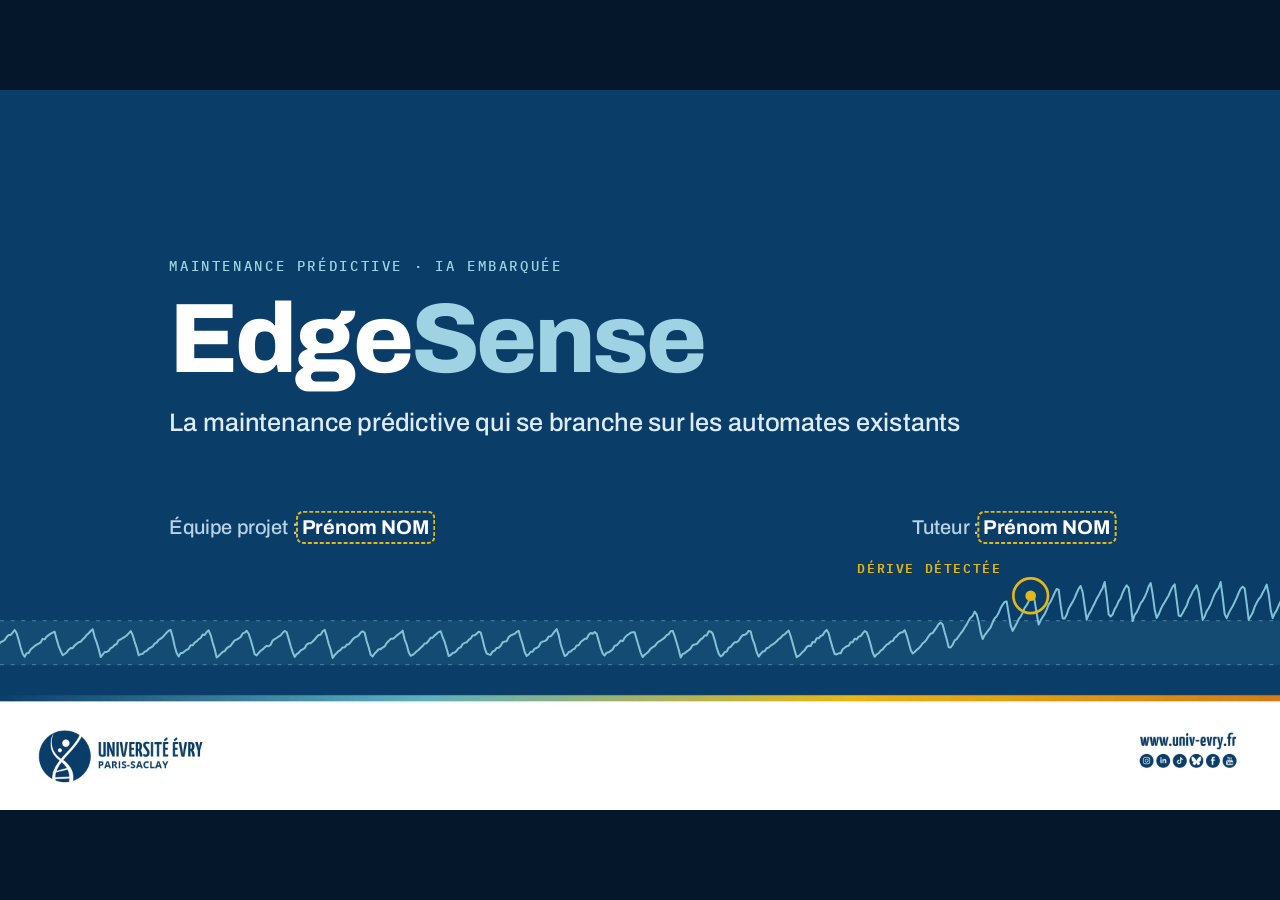
==== pitch/web/index.html @ 7dd50420 "feat(pitch): web slide deck on the JITT template (FR, 3 min) Self-contained HTML/CSS/JS deck in pitc" ====
<!doctype html>
<html lang="fr">
<head>
<meta charset="utf-8">
<meta name="viewport" content="width=device-width, initial-scale=1">
<title>EdgeSense · Pitch JITT</title>
<meta name="description" content="EdgeSense : la maintenance prédictive qui se branche sur les automates existants. Pitch de 3 minutes, programme Think It &amp; Do It.">
<link rel="stylesheet" href="deck.css">
</head>
<body>

<!-- Icons: Lucide v0.460.0 (ISC License, fonts/LICENSE-Lucide.txt) -->
<svg width="0" height="0" style="position:absolute" aria-hidden="true">
  <defs>
    <symbol id="i-activity" viewBox="0 0 24 24"><path d="M22 12h-2.48a2 2 0 0 0-1.93 1.46l-2.35 8.36a.25.25 0 0 1-.48 0L9.24 2.18a.25.25 0 0 0-.48 0l-2.35 8.36A2 2 0 0 1 4.49 12H2"/></symbol>
    <symbol id="i-bell-off" viewBox="0 0 24 24"><path d="M8.7 3A6 6 0 0 1 18 8a21.3 21.3 0 0 0 .6 5"/> <path d="M17 17H3s3-2 3-9a4.67 4.67 0 0 1 .3-1.7"/> <path d="M10.3 21a1.94 1.94 0 0 0 3.4 0"/> <path d="m2 2 20 20"/></symbol>
    <symbol id="i-clipboard-list" viewBox="0 0 24 24"><rect width="8" height="4" x="8" y="2" rx="1" ry="1"/> <path d="M16 4h2a2 2 0 0 1 2 2v14a2 2 0 0 1-2 2H6a2 2 0 0 1-2-2V6a2 2 0 0 1 2-2h2"/> <path d="M12 11h4"/> <path d="M12 16h4"/> <path d="M8 11h.01"/> <path d="M8 16h.01"/></symbol>
    <symbol id="i-coins" viewBox="0 0 24 24"><circle cx="8" cy="8" r="6"/> <path d="M18.09 10.37A6 6 0 1 1 10.34 18"/> <path d="M7 6h1v4"/> <path d="m16.71 13.88.7.71-2.82 2.82"/></symbol>
    <symbol id="i-cpu" viewBox="0 0 24 24"><rect width="16" height="16" x="4" y="4" rx="2"/> <rect width="6" height="6" x="9" y="9" rx="1"/> <path d="M15 2v2"/> <path d="M15 20v2"/> <path d="M2 15h2"/> <path d="M2 9h2"/> <path d="M20 15h2"/> <path d="M20 9h2"/> <path d="M9 2v2"/> <path d="M9 20v2"/></symbol>
    <symbol id="i-factory" viewBox="0 0 24 24"><path d="M2 20a2 2 0 0 0 2 2h16a2 2 0 0 0 2-2V8l-7 5V8l-7 5V4a2 2 0 0 0-2-2H4a2 2 0 0 0-2 2Z"/> <path d="M17 18h1"/> <path d="M12 18h1"/> <path d="M7 18h1"/></symbol>
    <symbol id="i-graduation-cap" viewBox="0 0 24 24"><path d="M21.42 10.922a1 1 0 0 0-.019-1.838L12.83 5.18a2 2 0 0 0-1.66 0L2.6 9.08a1 1 0 0 0 0 1.832l8.57 3.908a2 2 0 0 0 1.66 0z"/> <path d="M22 10v6"/> <path d="M6 12.5V16a6 3 0 0 0 12 0v-3.5"/></symbol>
    <symbol id="i-hard-hat" viewBox="0 0 24 24"><path d="M10 10V5a1 1 0 0 1 1-1h2a1 1 0 0 1 1 1v5"/> <path d="M14 6a6 6 0 0 1 6 6v3"/> <path d="M4 15v-3a6 6 0 0 1 6-6"/> <rect x="2" y="15" width="20" height="4" rx="1"/></symbol>
    <symbol id="i-history" viewBox="0 0 24 24"><path d="M3 12a9 9 0 1 0 9-9 9.75 9.75 0 0 0-6.74 2.74L3 8"/> <path d="M3 3v5h5"/> <path d="M12 7v5l4 2"/></symbol>
    <symbol id="i-leaf" viewBox="0 0 24 24"><path d="M11 20A7 7 0 0 1 9.8 6.1C15.5 5 17 4.48 19 2c1 2 2 4.18 2 8 0 5.5-4.78 10-10 10Z"/> <path d="M2 21c0-3 1.85-5.36 5.08-6C9.5 14.52 12 13 13 12"/></symbol>
    <symbol id="i-monitor" viewBox="0 0 24 24"><rect width="20" height="14" x="2" y="3" rx="2"/> <line x1="8" x2="16" y1="21" y2="21"/> <line x1="12" x2="12" y1="17" y2="21"/></symbol>
    <symbol id="i-server" viewBox="0 0 24 24"><rect width="20" height="8" x="2" y="2" rx="2" ry="2"/> <rect width="20" height="8" x="2" y="14" rx="2" ry="2"/> <line x1="6" x2="6.01" y1="6" y2="6"/> <line x1="6" x2="6.01" y1="18" y2="18"/></symbol>
    <symbol id="i-shield-check" viewBox="0 0 24 24"><path d="M20 13c0 5-3.5 7.5-7.66 8.95a1 1 0 0 1-.67-.01C7.5 20.5 4 18 4 13V6a1 1 0 0 1 1-1c2 0 4.5-1.2 6.24-2.72a1.17 1.17 0 0 1 1.52 0C14.51 3.81 17 5 19 5a1 1 0 0 1 1 1z"/> <path d="m9 12 2 2 4-4"/></symbol>
    <symbol id="i-user-check" viewBox="0 0 24 24"><path d="M16 21v-2a4 4 0 0 0-4-4H6a4 4 0 0 0-4 4v2"/> <circle cx="9" cy="7" r="4"/> <polyline points="16 11 18 13 22 9"/></symbol>
    <symbol id="i-wrench" viewBox="0 0 24 24"><path d="M14.7 6.3a1 1 0 0 0 0 1.4l1.6 1.6a1 1 0 0 0 1.4 0l3.77-3.77a6 6 0 0 1-7.94 7.94l-6.91 6.91a2.12 2.12 0 0 1-3-3l6.91-6.91a6 6 0 0 1 7.94-7.94l-3.76 3.76z"/></symbol>
    <symbol id="i-arrow" viewBox="0 0 24 24"><path d="M5 12h14"/><path d="m13 6 6 6-6 6"/></symbol>
  </defs>
</svg>

<main class="deck" id="deck">

  <!-- 1 · TITRE ============================================================ -->
  <section class="slide slide--cover" data-label="Titre" data-duration="10">
    <svg class="cover-trace" viewBox="0 0 1920 906" aria-hidden="true">
      <path class="envelope" d=""/>
      <path class="envelope-edge" d=""/>
      <path class="trace" d=""/>
      <g class="flag-g">
        <circle class="flag" r="26"/>
        <circle class="flag-dot" r="8"/>
        <text class="flag-label">DÉRIVE DÉTECTÉE</text>
      </g>
    </svg>
    <div class="cover">
      <p class="eyebrow" data-reveal style="--d:0">Maintenance prédictive · IA embarquée</p>
      <h1 class="cover-title" data-reveal style="--d:1">Edge<span>Sense</span></h1>
      <p class="cover-sub" data-reveal style="--d:2">La maintenance prédictive qui se branche sur les automates existants</p>
    </div>
    <div class="cover-meta" data-reveal style="--d:3">
      <p><span class="k">Équipe projet&nbsp;: </span><span class="fill-me">Prénom NOM</span></p>
      <p><span class="k">Tuteur&nbsp;: </span><span class="fill-me">Prénom NOM</span></p>
    </div>
    <aside class="notes" data-time="0:00 → 0:10">
      <p>Bonjour. Je m’appelle [Prénom], et je vous présente EdgeSense&nbsp;: la maintenance prédictive qui se branche directement sur les automates d’une usine.</p>
    </aside>
  </section>

  <!-- 2 · ACCROCHE ========================================================= -->
  <section class="slide" data-label="Accroche" data-duration="25">
    <header class="slide-head">
      <p class="eyebrow" data-reveal style="--d:0">Point de départ · stage chez Groupe Bel, Maroc</p>
      <h2 data-reveal style="--d:1">Les données étaient là. Personne ne s’en servait pour anticiper les pannes.</h2>
    </header>
    <div class="flow">
      <div class="flow-step" data-reveal style="--d:2">
        <svg class="ico"><use href="#i-cpu"/></svg>
        <h3>Machines &amp; automates</h3>
        <p>chaque ligne remonte ses mesures</p>
      </div>
      <div class="flow-arrow" data-reveal style="--d:2.5"><svg class="ico"><use href="#i-arrow"/></svg></div>
      <div class="flow-step" data-reveal style="--d:3">
        <svg class="ico"><use href="#i-server"/></svg>
        <h3>Serveur central</h3>
        <p>outils Siemens, tout est stocké</p>
      </div>
      <div class="flow-arrow" data-reveal style="--d:3.5"><svg class="ico"><use href="#i-arrow"/></svg></div>
      <div class="flow-step" data-reveal style="--d:4">
        <svg class="ico"><use href="#i-monitor"/></svg>
        <h3>Écrans de supervision</h3>
        <p>tout est visualisé</p>
      </div>
      <div class="flow-arrow" data-reveal style="--d:4.5"><svg class="ico"><use href="#i-arrow"/></svg></div>
      <div class="flow-step flow-step--gap" data-reveal style="--d:5.5">
        <svg class="ico"><use href="#i-bell-off"/></svg>
        <h3>Et ensuite&nbsp;?</h3>
        <p>aucune détection, aucune alerte, aucune intervention anticipée</p>
      </div>
    </div>
    <p class="story-foot" data-reveal style="--d:6.5">Des tableaux de bord, mais <b>la maintenance restait réactive</b>&nbsp;: rien ne transformait ces données en action pour le technicien.</p>
    <aside class="notes" data-time="0:10 → 0:35">
      <p>Tout part de mon stage chez Groupe Bel, au Maroc. L’usine avait centralisé les données de ses machines et de ses automates sur un serveur, avec les outils Siemens.</p>
      <p>Mais ces données servaient seulement à afficher des courbes. Aucune alerte, aucune intervention anticipée. Les données étaient là&nbsp;; personne ne pouvait s’en servir pour prévenir les pannes.</p>
    </aside>
  </section>

  <!-- 3 · CONTEXTE & PROBLÉMATIQUE ======================================== -->
  <section class="slide" data-label="Contexte &amp; Problématique" data-duration="30">
    <h2 class="slide-title" data-reveal style="--d:0">Contexte &amp; Problématique</h2>
    <div class="col-left">
      <ul class="bullets">
        <li data-reveal style="--d:1"><b>Le problème&nbsp;:</b> la maintenance prédictive existe, mais elle est pensée pour les grands groupes&nbsp;: capteurs dédiés, serveurs, cloud, équipe data.</li>
        <li data-reveal style="--d:2"><b>Public cible&nbsp;:</b> les usines de taille moyenne (PME, ETI, agroalimentaire…) où la maintenance repose sur des techniciens et des automaticiens.</li>
        <li data-reveal style="--d:3"><b>L’enjeu&nbsp;:</b> une panne imprévue arrête la ligne, alors que les signaux pour l’anticiper sont déjà dans les automates.</li>
      </ul>
    </div>
    <figure class="map-card" data-reveal style="--d:2">
      <figcaption class="eyebrow">Qui peut s’offrir la maintenance prédictive&nbsp;?</figcaption>
      <svg viewBox="0 0 684 610" role="img" aria-label="Carte de positionnement : Augury et Amiral Technologies demandent budget et compétences data ; EdgeSense vise les usines sans équipe data.">
        <defs>
          <marker id="ax-head" viewBox="0 0 10 10" refX="8" refY="5" markerWidth="7" markerHeight="7" orient="auto-start-reverse">
            <path d="M0 0 L10 5 L0 10 z" fill="#3f5b78"/>
          </marker>
        </defs>
                <rect class="map-zone" x="70" y="372" width="336" height="168" rx="10"/>
        <text class="map-zone-label" x="88" y="400">USINES DE TAILLE MOYENNE</text>
        <path class="map-axis" d="M70 540 H662" marker-end="url(#ax-head)"/>
        <path class="map-axis" d="M70 540 V18" marker-end="url(#ax-head)"/>
        <text class="map-axis-label" x="70" y="578">Budget &amp; infrastructure à déployer</text>
        <text class="map-axis-label" x="662" y="604" text-anchor="end" style="text-transform:none">faible ─── élevé</text>
        <text class="map-axis-label" transform="translate(40 540) rotate(-90)" x="0" y="0">Compétences data nécessaires</text>

        <circle class="map-peer" cx="542" cy="98" r="15"/>
        <text class="map-name" x="518" y="92" text-anchor="end">Amiral Technologies</text>
        <text class="map-sub" x="518" y="120" text-anchor="end">serveurs + experts pour analyser</text>

        <circle class="map-peer" cx="601" cy="296" r="15"/>
        <text class="map-name" x="577" y="290" text-anchor="end">Augury</text>
        <text class="map-sub" x="577" y="318" text-anchor="end">capteurs dédiés,</text>
        <text class="map-sub" x="577" y="342" text-anchor="end">analyse chez le fournisseur</text>

        <circle class="map-me-ring" cx="146" cy="466" r="17"/>
        <circle class="map-me" cx="146" cy="466" r="17"/>
        <text class="map-name map-name--me" x="176" y="462">EdgeSense</text>
        <text class="map-sub" x="176" y="490">automates existants,</text>
        <text class="map-sub" x="176" y="514">sans équipe data</text>
      </svg>
      <p class="map-note">Positionnement indicatif</p>
    </figure>
    <aside class="notes" data-time="0:35 → 1:05">
      <p>Et ce n’est pas un cas isolé. Les solutions de maintenance prédictive existent, mais elles visent les grands groupes. Augury installe ses propres capteurs et analyse les données chez lui. Amiral Technologies, issue du CNRS, demande des serveurs et des experts pour exploiter les analyses.</p>
      <p>Les usines de taille moyenne ont des techniciens de maintenance et des automaticiens, mais ni équipe data ni ce budget. C’est ce marché que je vise.</p>
    </aside>
  </section>

  <!-- 4 · CONCEPT =========================================================== -->
  <section class="slide" data-label="Concept" data-duration="30">
    <h2 class="slide-title" data-reveal style="--d:0">Concept</h2>
    <p class="lead concept-lead" data-reveal style="--d:1">Un boîtier installé sur site, <strong>branché sur les automates existants</strong>, qui prévient le technicien <strong>avant</strong> la panne.</p>
    <div class="pipeline" data-reveal style="--d:2">
      <svg viewBox="0 0 1628 420" aria-hidden="true">
        <line class="pipe-line" x1="162.8" y1="179" x2="1465.2" y2="179"/>
        <path class="pipe-loop" d="M1465.2 116 C1465.2 22 488.4 22 488.4 86"/>
        <path class="pipe-loop-head" d="M476 84 L500.8 84 L488.4 102 Z"/>
        <g class="pulse">
          <circle r="9" fill="#4a95ac">
            <animateMotion dur="4.8s" repeatCount="indefinite" path="M162.8 179 H1465.2"/>
            <animate attributeName="fill" dur="4.8s" repeatCount="indefinite" calcMode="discrete" keyTimes="0;0.25" values="#4a95ac;#d47d16"/>
          </circle>
          <circle r="9" fill="#4a95ac">
            <animateMotion dur="4.8s" begin="2.4s" repeatCount="indefinite" path="M162.8 179 H1465.2"/>
            <animate attributeName="fill" dur="4.8s" begin="2.4s" repeatCount="indefinite" calcMode="discrete" keyTimes="0;0.25" values="#4a95ac;#d47d16"/>
          </circle>
        </g>
      </svg>
      <p class="loop-label">le technicien confirme ou rejette&nbsp;: EdgeSense apprend</p>
      <div class="stations">
        <div class="station">
          <div class="badge"><svg class="ico"><use href="#i-cpu"/></svg></div>
          <h3>Automates &amp; SCADA</h3>
          <p>les données déjà présentes dans l’usine</p>
        </div>
        <div class="station">
          <div class="badge badge--core"><svg class="ico"><use href="#i-activity"/></svg><small>EDGESENSE</small></div>
          <h3>Boîtier sur site</h3>
          <p>apprend le fonctionnement normal, détecte les dérives</p>
        </div>
        <div class="station">
          <div class="badge"><svg class="ico"><use href="#i-monitor"/></svg></div>
          <h3>IHM de l’atelier</h3>
          <p>alerte + cause probable</p>
        </div>
        <div class="station">
          <div class="badge"><svg class="ico"><use href="#i-clipboard-list"/></svg></div>
          <h3>GMAO</h3>
          <p>ticket d’intervention pré-rempli</p>
        </div>
        <div class="station">
          <div class="badge"><svg class="ico"><use href="#i-hard-hat"/></svg></div>
          <h3>Technicien</h3>
          <p>intervient avant la panne</p>
        </div>
      </div>
    </div>
    <div class="assets">
      <div class="asset" data-reveal style="--d:4">
        <svg class="ico"><use href="#i-history"/></svg>
        <div><h3>Aucun historique de pannes</h3><p>apprentissage non supervisé sur les données saines</p></div>
      </div>
      <div class="asset" data-reveal style="--d:5">
        <svg class="ico"><use href="#i-shield-check"/></svg>
        <div><h3>100&nbsp;% sur site</h3><p>aucune donnée brute ne quitte l’usine</p></div>
      </div>
      <div class="asset" data-reveal style="--d:6">
        <svg class="ico"><use href="#i-user-check"/></svg>
        <div><h3>Pensé pour le technicien</h3><p>où regarder, quoi faire, et il garde la main</p></div>
      </div>
    </div>
    <aside class="notes" data-time="1:05 → 1:35">
      <p>EdgeSense, c’est un boîtier installé dans l’usine et branché sur les automates existants. Il apprend le fonctionnement normal de chaque machine, sans historique de pannes.</p>
      <p>Dès qu’une dérive apparaît, il affiche une alerte sur l’IHM que les opérateurs utilisent déjà, avec la cause probable, et crée le ticket dans la GMAO. Le technicien confirme ou rejette l’alerte, et le système apprend de ce retour.</p>
    </aside>
  </section>

  <!-- 5 · FAISABILITÉ ======================================================= -->
  <section class="slide" data-label="Faisabilité" data-duration="35">
    <h2 class="slide-title" data-reveal style="--d:0">Faisabilité&nbsp;: le prototype fonctionne</h2>
    <figure class="proof-shot" data-reveal style="--d:1">
      <figcaption class="eyebrow">Console opérateur EdgeSense · alerte sur une panne réelle (données rejouées)</figcaption>
      <div class="screen">
        <img src="assets/dashboard-alert-top.webp" width="3200" height="1780" alt="Console EdgeSense en alerte : écart localisé sur la pression de la vanne de régulation, action recommandée, bouton de création d'une demande d'intervention.">
        <span class="pin" style="left:37%;top:33%">1</span>
        <span class="pin" style="left:89.5%;top:29.7%">2</span>
        <span class="pin" style="left:65%;top:41.5%">3</span>
      </div>
      <div class="pins-legend">
        <span><i>1</i>cause probable localisée</span>
        <span><i>2</i>action recommandée</span>
        <span><i>3</i>ticket GMAO en un clic</span>
      </div>
    </figure>
    <div class="stats">
      <div class="stat" data-reveal style="--d:2">
        <div class="stat-num">4<small> / 4</small></div>
        <div class="stat-label">pannes documentées détectées</div>
        <div class="stat-ctx">compresseur du métro de Porto<br>139 jours de données réelles</div>
      </div>
      <div class="stat" data-reveal style="--d:3">
        <div class="stat-num">~10<small> jours</small></div>
        <div class="stat-label">entre deux fausses alertes</div>
        <div class="stat-ctx">en moyenne sur la même période<br>seuil calibré sur site</div>
      </div>
      <div class="stat" data-reveal style="--d:4">
        <div class="stat-num">&lt;&thinsp;1<small> ms</small></div>
        <div class="stat-label">par analyse, sur un seul cœur CPU</div>
        <div class="stat-ctx">modèle de 0,17&nbsp;Mo · 41&nbsp;500 paramètres</div>
      </div>
    </div>
    <div class="trl" data-reveal style="--d:5">
      <div class="trl-scale" aria-label="Niveau de maturité technologique 4 sur 9">
        <span class="on">1</span><span class="on">2</span><span class="on">3</span><span class="on">4</span><span class="next">5</span><span class="next">6</span><span>7</span><span>8</span><span>9</span>
      </div>
      <p class="trl-text"><b>TRL&nbsp;4</b>&nbsp;: prototype validé en laboratoire, sur données industrielles réelles</p>
    </div>
    <aside class="notes" data-time="1:35 → 2:10">
      <p>Ce n’est pas qu’une idée&nbsp;: le prototype fonctionne. Voici la console opérateur, en alerte sur une vraie panne du compresseur du métro de Porto. Elle localise la cause, propose l’action et crée le ticket en un clic.</p>
      <p>Sur 139 jours de données réelles, EdgeSense a signalé les 4 pannes documentées, avec en moyenne une fausse alerte tous les dix jours environ. Et une analyse prend moins d’une milliseconde sur un seul cœur de processeur&nbsp;: un petit boîtier suffit. Nous sommes au TRL 4.</p>
    </aside>
  </section>

  <!-- 6 · IMPACT ============================================================ -->
  <section class="slide" data-label="Impact" data-duration="25">
    <h2 class="slide-title" data-reveal style="--d:0">Impact</h2>
    <div class="impact">
      <article class="impact-card" data-reveal style="--d:1">
        <header><svg class="ico"><use href="#i-factory"/></svg><h3>Pour l’usine</h3></header>
        <ul>
          <li><b>Moins d’arrêts imprévus</b>&nbsp;: on intervient avant la panne, sur un créneau planifié.</li>
          <li><b>Aucune nouvelle infrastructure</b>&nbsp;: on valorise les données déjà collectées.</li>
        </ul>
      </article>
      <article class="impact-card" data-reveal style="--d:2">
        <header><svg class="ico"><use href="#i-wrench"/></svg><h3>Pour le technicien</h3></header>
        <ul>
          <li><b>Un assistant, pas une boîte noire</b>&nbsp;: il sait où regarder et quoi faire.</li>
          <li><b>Son expertise compte</b>&nbsp;: chaque retour terrain améliore le système.</li>
        </ul>
      </article>
      <article class="impact-card" data-reveal style="--d:3">
        <header><svg class="ico"><use href="#i-leaf"/></svg><h3>Pour la société</h3></header>
        <ul>
          <li><b>Moins de gaspillage</b>&nbsp;: matière perdue lors des arrêts, énergie perdue par les fuites d’air comprimé.</li>
          <li><b>Données souveraines</b>&nbsp;: tout reste dans l’usine.</li>
        </ul>
      </article>
    </div>
    <div class="biz" data-reveal style="--d:4">
      <div><span class="eyebrow">Qui paie&nbsp;?</span>Le responsable maintenance ou le directeur d’usine</div>
      <div><span class="eyebrow">Modèle envisagé</span>Un boîtier + un abonnement par machine surveillée</div>
    </div>
    <aside class="notes" data-time="2:10 → 2:35">
      <p>L’impact&nbsp;: pour l’usine, moins d’arrêts imprévus et des interventions planifiées, sans nouvelle infrastructure. Pour le technicien, un outil qui lui dit où regarder et quoi faire.</p>
      <p>Et plus largement, moins de pertes de matière et d’énergie, avec des données qui restent sur site. Le modèle envisagé&nbsp;: un boîtier et un abonnement par machine surveillée.</p>
    </aside>
  </section>

  <!-- 7 · CONCLUSION + BESOIN ============================================== -->
  <section class="slide" data-label="Conclusion + besoin" data-duration="20">
    <h2 class="slide-title" data-reveal style="--d:0">Prochaines étapes &amp; besoins</h2>
    <div class="steps">
      <span class="steps-now" data-reveal style="--d:1">Aujourd’hui · TRL 4</span>
      <ol>
        <li data-n="1" data-reveal style="--d:2"><h3>Connecter de vrais automates</h3><p>OPC UA, Siemens S7&nbsp;: lire en direct une ligne réelle</p></li>
        <li data-n="2" data-reveal style="--d:3"><h3>Pilote en usine</h3><p>une ligne de production, avec une usine partenaire</p></li>
        <li data-n="3" data-reveal style="--d:4"><h3>Boîtier embarqué</h3><p>portage sur matériel industriel basse consommation</p></li>
      </ol>
      <span class="steps-goal" data-reveal style="--d:5">Objectif · TRL 6, démonstration sur site</span>
    </div>
    <aside class="ask" data-reveal style="--d:3">
      <p class="eyebrow">Ce que je recherche</p>
      <h3>Pour passer au pilote</h3>
      <ul>
        <li><svg class="ico"><use href="#i-factory"/></svg><span><b>Une usine pilote</b><br>agroalimentaire ou process</span></li>
        <li><svg class="ico"><use href="#i-graduation-cap"/></svg><span><b>Un accompagnement</b><br>incubation, mentorat business</span></li>
        <li><svg class="ico"><use href="#i-coins"/></svg><span><b>Un premier financement</b><br>pour le matériel du pilote</span></li>
      </ul>
    </aside>
    <p class="oneliner" data-reveal style="--d:6">EdgeSense&nbsp;: la maintenance prédictive à la portée des usines qui n’ont pas d’équipe data.</p>
    <aside class="notes" data-time="2:35 → 2:55">
      <p>Prochaines étapes&nbsp;: connecter de vrais automates, en OPC UA et Siemens S7&nbsp;; mener un pilote sur une ligne de production&nbsp;; puis porter le logiciel sur un boîtier industriel.</p>
      <p>Pour cela, je recherche une usine pilote, un accompagnement et un premier financement pour le matériel.</p>
    </aside>
  </section>

  <!-- 8 · MERCI ============================================================= -->
  <section class="slide slide--cover" data-label="Merci" data-duration="5">
    <div class="closing">
      <h2 data-reveal style="--d:0">Merci de votre attention</h2>
      <p class="tag" data-reveal style="--d:1">Think It &amp; Do It</p>
      <p class="contact" data-reveal style="--d:2"><b>EdgeSense</b> · github.com/mosouab/EdgeSense</p>
    </div>
    <aside class="notes" data-time="2:55 → 3:00">
      <p>EdgeSense&nbsp;: la maintenance prédictive pour les usines qui n’ont pas d’équipe data. Merci de votre attention.</p>
      <p><em>Phrase-pitch (canevas «&nbsp;Oser pour innover&nbsp;»)&nbsp;: Saviez-vous que la plupart des usines de taille moyenne collectent déjà les données de leurs machines sans pouvoir s’en servir&nbsp;? Je développe EdgeSense, un boîtier qui se branche sur les automates existants, pour les équipes de maintenance, afin de détecter les pannes avant qu’elles n’arrivent, grâce à une IA qui apprend le fonctionnement normal sans historique de pannes et tourne entièrement sur site.</em></p>
    </aside>
  </section>

</main>

<div class="hud" id="hud"></div>
<div class="blackout"></div>
<div class="help" id="help">
  <h4>Raccourcis</h4>
  <div><kbd>→</kbd><kbd>Espace</kbd>diapo suivante</div>
  <div><kbd>←</kbd>diapo précédente</div>
  <div><kbd>F</kbd>plein écran</div>
  <div><kbd>P</kbd>vue présentateur (notes + chrono)</div>
  <div><kbd>B</kbd>écran noir</div>
  <div><kbd>T</kbd>chrono marche / pause · <kbd>R</kbd>remise à zéro</div>
  <div><kbd>H</kbd>afficher / masquer l’aide</div>
</div>

<script src="deck.js"></script>
</body>
</html>
---- pitch/web/deck.css ----
/* EdgeSense pitch deck: JITT / Université d'Évry template, rebuilt in HTML/CSS.
   Stage is a fixed 1920x1080 canvas (the template's 960x540 pt, doubled) scaled to the window. */

@font-face {
  font-family: "Archivo";
  src: url("fonts/archivo-latin-wght-normal.woff2") format("woff2-variations");
  font-weight: 100 900;
  font-display: block;
  unicode-range: U+0000-00FF, U+0131, U+0152-0153, U+02BB-02BC, U+02C6, U+02DA, U+02DC, U+0304, U+0308, U+0329, U+2000-206F, U+20AC, U+2122, U+2191, U+2193, U+2212, U+2215, U+FEFF, U+FFFD;
}
@font-face {
  font-family: "Archivo";
  src: url("fonts/archivo-latin-ext-wght-normal.woff2") format("woff2-variations");
  font-weight: 100 900;
  font-display: block;
  unicode-range: U+0100-02BA, U+02BD-02C5, U+02C7-02CC, U+02CE-02D7, U+02DD-02FF, U+0304, U+0308, U+0329, U+1D00-1DBF, U+1E00-1E9F, U+1EF2-1EFF, U+2020, U+20A0-20AB, U+20AD-20C0, U+2113, U+2C60-2C7F, U+A720-A7FF;
}
@font-face { font-family: "Plex Mono"; src: url("fonts/ibm-plex-mono-latin-400-normal.woff2") format("woff2"); font-weight: 400; font-display: block; }
@font-face { font-family: "Plex Mono"; src: url("fonts/ibm-plex-mono-latin-500-normal.woff2") format("woff2"); font-weight: 500; font-display: block; }
@font-face { font-family: "Plex Mono"; src: url("fonts/ibm-plex-mono-latin-600-normal.woff2") format("woff2"); font-weight: 600; font-display: block; }

:root {
  /* sampled from the JITT template */
  --navy: #0a3d68;
  --blue: #005291;
  --box: #0e2a63;
  --stripe-1: #0c4068;
  --stripe-2: #4a95ac;
  --stripe-3: #a2b566;
  --stripe-4: #e2b818;
  --stripe-5: #d47d16;
  /* deck tokens */
  --ink: #0e2e52;
  --ink-2: #3f5b78;
  --muted: #6b8199;
  --line: #d3dde8;
  --mist: #f1f5f9;
  --paper: #ffffff;
  --signal: #2f7f98;      /* teal, darkened from stripe-2 for text on white */
  --alert: #d47d16;       /* orange from the stripe: the "alert" colour */
  --alert-ink: #a4580b;   /* same hue, dark enough for small text on white */
  --stripe: linear-gradient(90deg, var(--stripe-1), var(--stripe-2) 30%, var(--stripe-3) 50%, var(--stripe-4) 68%, var(--stripe-5));
  --sans: "Archivo", "Liberation Sans", Arial, sans-serif;
  --mono: "Plex Mono", "DejaVu Sans Mono", monospace;
  --ease: cubic-bezier(.2, .7, .1, 1);
  --s: 1;
}

* { box-sizing: border-box; margin: 0; padding: 0; }
html, body { height: 100%; }
body {
  background: #05182b;
  color: var(--ink);
  font-family: var(--sans);
  overflow: hidden;
  -webkit-font-smoothing: antialiased;
  text-rendering: optimizeLegibility;
  font-kerning: normal;
}

/* ---------- stage ---------- */

.deck {
  position: absolute;
  left: 50%;
  top: 50%;
  width: 1920px;
  height: 1080px;
  transform: translate(-50%, -50%) scale(var(--s));
  transform-origin: center;
}

.slide {
  position: absolute;
  inset: 0;
  overflow: hidden;
  background: var(--paper) url("assets/bg-content.jpg") center / 100% 100% no-repeat;
  visibility: hidden;
  opacity: 0;
  transition: opacity .35s ease, visibility 0s linear .35s;
}
.slide.is-active {
  visibility: visible;
  opacity: 1;
  transition: opacity .35s ease, visibility 0s;
}
.slide--cover { background-image: url("assets/bg-title.jpg"); color: #fff; }
.notes { display: none; }

/* staggered entrance: only runs while a slide is active, so print + previews stay static */
.slide.is-active [data-reveal] {
  animation: rise .7s var(--ease) both;
  animation-delay: calc(var(--d, 0) * 110ms + 120ms);
}
@keyframes rise {
  from { opacity: 0; transform: translateY(22px); }
  to { opacity: 1; transform: none; }
}

/* ---------- shared type ---------- */

.slide-title {
  position: absolute;
  left: 146px;
  top: 78px;
  right: 146px;
  font-size: 66px;
  line-height: 1.08;
  font-weight: 750;
  letter-spacing: -0.012em;
  color: var(--blue);
}
.eyebrow {
  font-family: var(--mono);
  font-size: 21px;
  font-weight: 500;
  letter-spacing: .14em;
  text-transform: uppercase;
  color: var(--signal);
}
.slide-head { position: absolute; left: 146px; top: 72px; right: 146px; }
.slide-head .eyebrow { margin-bottom: 18px; }
.slide-head h2 {
  font-size: 62px;
  line-height: 1.1;
  font-weight: 750;
  letter-spacing: -0.014em;
  color: var(--blue);
  max-width: 1500px;
  text-wrap: balance;
}
.lead {
  font-size: 34px;
  line-height: 1.3;
  color: var(--ink);
  text-wrap: pretty;
}
.lead strong { color: var(--blue); font-weight: 700; }
.muted { color: var(--muted); }
.mono { font-family: var(--mono); }
.hl { color: var(--alert-ink); }

/* template bullets: small blue squares */
.bullets { list-style: none; display: grid; gap: 34px; }
.bullets li {
  position: relative;
  padding-left: 38px;
  font-size: 33px;
  line-height: 1.3;
  color: var(--ink);
  text-wrap: pretty;
}
.bullets li::before {
  content: "";
  position: absolute;
  left: 2px;
  top: .5em;
  width: 13px;
  height: 13px;
  background: var(--blue);
}
.bullets b { color: var(--blue); font-weight: 700; }

.ico { width: 1em; height: 1em; fill: none; stroke: currentColor; stroke-width: 1.9; stroke-linecap: round; stroke-linejoin: round; flex: none; }

/* placeholder the author still has to fill in */
.fill-me { outline: 3px dashed var(--stripe-4); outline-offset: 6px; border-radius: 2px; }

/* ---------- 1 · cover ---------- */

.cover-trace { position: absolute; left: 0; top: 0; width: 1920px; height: 906px; }
.cover-trace .envelope { fill: rgba(74, 149, 172, .16); }
.cover-trace .envelope-edge { fill: none; stroke: rgba(154, 205, 222, .35); stroke-width: 2; stroke-dasharray: 6 10; }
.cover-trace .trace { fill: none; stroke: #8fd0e3; stroke-width: 3; stroke-linejoin: round; opacity: .9; }
.cover-trace .flag { fill: none; stroke: var(--stripe-4); stroke-width: 4; }
.cover-trace .flag-dot { fill: var(--stripe-4); }
.cover-trace .flag-label { font: 600 20px var(--mono); letter-spacing: .12em; fill: var(--stripe-4); }
.slide.is-active .cover-trace .trace { stroke-dasharray: var(--len) var(--len); animation: draw 2.6s ease-out .3s both; }
.slide.is-active .cover-trace .flag-g { animation: pop .5s var(--ease) 2.7s both; }
.slide.is-active .cover-trace .flag { transform-box: fill-box; transform-origin: center; animation: ping 2.2s ease-out 3.2s infinite; }
@keyframes draw { from { stroke-dashoffset: var(--len); } to { stroke-dashoffset: 0; } }
@keyframes pop { from { opacity: 0; transform: scale(.6); } to { opacity: 1; transform: none; } }
@keyframes ping { 0% { transform: scale(1); opacity: 1; } 70%, 100% { transform: scale(1.9); opacity: 0; } }
.flag-g { transform-box: fill-box; transform-origin: center; }

.cover { position: absolute; left: 254px; top: 250px; right: 254px; }
.cover .eyebrow { color: #9fd3e3; margin-bottom: 26px; }
.cover-title { font-size: 148px; line-height: .95; font-weight: 800; letter-spacing: -0.035em; color: #fff; }
.cover-title span { color: #9fd3e3; }
.cover-sub { margin-top: 30px; font-size: 38px; line-height: 1.25; font-weight: 500; color: #dcebf5; max-width: 1340px; }
.cover-meta {
  position: absolute;
  left: 254px;
  right: 254px;
  top: 640px;
  display: flex;
  justify-content: space-between;
  font-size: 30px;
  font-weight: 700;
  color: #fff;
}
.cover-meta span.k { font-weight: 500; color: #b9d3e6; }

.closing { position: absolute; inset: 0 0 174px 0; display: grid; place-content: center; text-align: center; color: #fff; }
.closing h2 { font-size: 88px; font-weight: 750; letter-spacing: -0.02em; }
.closing .tag { margin-top: 36px; font-size: 34px; font-weight: 700; }
.closing .contact { margin-top: 64px; font: 500 24px var(--mono); letter-spacing: .06em; color: #b9d3e6; }
.closing .contact b { color: #fff; font-weight: 600; }

/* ---------- 2 · accroche ---------- */

.flow {
  position: absolute;
  left: 146px;
  right: 146px;
  top: 372px;
  display: grid;
  grid-template-columns: 1fr 64px 1fr 64px 1fr 64px 1.12fr;
  align-items: stretch;
}
.flow-step {
  background: var(--mist);
  border: 2px solid var(--line);
  border-radius: 14px;
  padding: 30px 30px 32px;
}
.flow-step .ico { font-size: 54px; color: var(--blue); }
.flow-step h3 { margin-top: 22px; font-size: 31px; line-height: 1.15; font-weight: 700; color: var(--blue); }
.flow-step p { margin-top: 10px; font-size: 24px; line-height: 1.3; color: var(--ink-2); }
.flow-step--gap { background: #fff7ec; border: 3px dashed var(--alert); }
.flow-step--gap .ico, .flow-step--gap h3 { color: var(--alert-ink); }
.flow-arrow { display: grid; place-items: center; color: var(--muted); }
.flow-arrow svg { width: 40px; height: 40px; }
.story-foot {
  position: absolute;
  left: 146px;
  right: 146px;
  top: 728px;
  font-size: 32px;
  line-height: 1.3;
  color: var(--ink);
}
.story-foot b { color: var(--alert-ink); }

/* ---------- 3 · contexte : positioning map ---------- */

.col-left { position: absolute; left: 146px; top: 236px; width: 820px; }
.map-card {
  position: absolute;
  left: 1030px;
  top: 206px;
  width: 744px;
  height: 736px;
  border-radius: 16px;
  background: var(--mist);
  border: 2px solid var(--line);
  padding: 26px 30px 20px;
}
.map-card .eyebrow { color: var(--ink-2); font-size: 18px; letter-spacing: .1em; }
.map-card svg { display: block; width: 684px; height: 610px; margin-top: 10px; }
.map-axis { stroke: var(--ink-2); stroke-width: 2.5; fill: none; }
.map-grid { stroke: var(--line); stroke-width: 2; stroke-dasharray: 4 8; }
.map-axis-label { font: 500 17px var(--mono); letter-spacing: .08em; fill: var(--ink-2); text-transform: uppercase; }
.map-zone { fill: rgba(212, 125, 22, .10); stroke: var(--alert); stroke-width: 2.5; stroke-dasharray: 9 7; }
.map-zone-label { font: 600 16px var(--mono); letter-spacing: .1em; fill: var(--alert-ink); }
.map-peer { fill: #8ea3b8; stroke: var(--mist); stroke-width: 4; }
.map-me { fill: var(--alert); stroke: #fff; stroke-width: 4; }
.map-me-ring { fill: none; stroke: var(--alert); stroke-width: 3; }
.map-name { font: 700 25px var(--sans); fill: var(--ink); }
.map-name--me { fill: var(--alert-ink); font-size: 29px; }
.map-sub { font: 400 19px var(--sans); fill: var(--ink-2); }
.map-note { position: absolute; left: 30px; bottom: 20px; font: 400 16px var(--mono); color: var(--muted); }
.slide.is-active .map-me-ring { transform-box: fill-box; transform-origin: center; animation: ping 2.4s ease-out 1.2s infinite; }

/* ---------- 4 · concept : pipeline ---------- */

.concept-lead { position: absolute; left: 146px; top: 196px; width: 1500px; }
.pipeline { position: absolute; left: 146px; top: 346px; width: 1628px; height: 420px; }
.pipeline > svg { position: absolute; inset: 0; width: 1628px; height: 420px; overflow: visible; }
.pipe-line { stroke: var(--line); stroke-width: 6; stroke-linecap: round; }
.pipe-loop { fill: none; stroke: var(--signal); stroke-width: 3.5; stroke-dasharray: 10 10; }
.slide.is-active .pipe-loop { animation: flow-back 1s linear infinite; }
@keyframes flow-back { to { stroke-dashoffset: 20; } }
.pipe-loop-head { fill: var(--signal); }
.stations { position: absolute; left: 0; right: 0; top: 104px; display: grid; grid-template-columns: repeat(5, 1fr); }
.station { display: grid; justify-items: center; align-content: start; text-align: center; padding: 0 14px; }
.badge {
  width: 120px;
  height: 120px;
  margin: 15px 0;
  border-radius: 50%;
  display: grid;
  place-items: center;
  background: #fff;
  border: 4px solid var(--blue);
  color: var(--blue);
  position: relative;
  z-index: 1;
}
.badge .ico { font-size: 52px; }
.badge--core {
  width: 150px;
  height: 150px;
  margin: 0;
  border-radius: 26px;
  background: var(--navy);
  border: 0;
  color: #fff;
  box-shadow: 0 16px 36px rgba(10, 61, 104, .28);
}
.badge--core .ico { font-size: 60px; color: #9fd3e3; }
.badge--core small { position: absolute; bottom: 14px; font: 600 15px var(--mono); letter-spacing: .12em; color: #fff; }
.station h3 { margin-top: 22px; font-size: 29px; line-height: 1.12; font-weight: 700; color: var(--blue); }
.station p { margin-top: 8px; font-size: 22px; line-height: 1.28; color: var(--ink-2); }
.loop-label {
  position: absolute;
  left: 976.8px;
  top: 14px;
  transform: translateX(-50%);
  background: #fff;
  padding: 4px 16px;
  font: 500 19px var(--mono);
  letter-spacing: .04em;
  color: var(--signal);
  white-space: nowrap;
}
.assets { position: absolute; left: 146px; right: 146px; top: 800px; display: grid; grid-template-columns: repeat(3, 1fr); gap: 28px; }
.asset {
  display: flex;
  gap: 20px;
  align-items: flex-start;
  padding: 22px 24px;
  border-radius: 14px;
  background: var(--mist);
  border-left: 6px solid var(--blue);
}
.asset .ico { font-size: 40px; color: var(--blue); margin-top: 4px; }
.asset h3 { font-size: 26px; line-height: 1.15; font-weight: 700; color: var(--blue); }
.asset p { margin-top: 4px; font-size: 21px; line-height: 1.28; color: var(--ink-2); }

/* ---------- 5 · faisabilité ---------- */

.proof-shot { position: absolute; left: 146px; top: 212px; width: 1020px; }
.proof-shot .eyebrow { font-size: 17px; margin-bottom: 12px; color: var(--ink-2); }
.screen {
  position: relative;
  border-radius: 14px;
  padding: 10px;
  background: #0b1320;
  box-shadow: 0 22px 50px rgba(8, 25, 45, .30), 0 0 0 1px rgba(8, 25, 45, .5);
}
.screen img { display: block; width: 1000px; height: auto; border-radius: 6px; }
.pin {
  position: absolute;
  width: 46px;
  height: 46px;
  margin: -23px 0 0 -23px;
  border-radius: 50%;
  display: grid;
  place-items: center;
  background: var(--stripe-4);
  color: #10233a;
  font: 700 24px var(--sans);
  box-shadow: 0 0 0 5px rgba(226, 184, 24, .35);
}
.pins-legend { display: flex; gap: 34px; margin-top: 22px; font-size: 23px; color: var(--ink); }
.pins-legend span { display: inline-flex; align-items: center; gap: 12px; }
.pins-legend i {
  font-style: normal;
  width: 32px;
  height: 32px;
  border-radius: 50%;
  display: inline-grid;
  place-items: center;
  background: var(--stripe-4);
  color: #10233a;
  font: 700 18px var(--sans);
}
.stats { position: absolute; left: 1230px; right: 146px; top: 212px; display: grid; gap: 22px; }
.stat { padding: 22px 28px 24px; border-radius: 14px; background: var(--mist); border-top: 6px solid var(--blue); }
.stat-num { font-size: 86px; line-height: 1; font-weight: 800; letter-spacing: -0.03em; color: var(--navy); font-variant-numeric: tabular-nums; }
.stat-num small { font-size: .5em; font-weight: 700; letter-spacing: 0; }
.stat-label { margin-top: 8px; font-size: 26px; line-height: 1.2; font-weight: 700; color: var(--ink); }
.stat-ctx { margin-top: 8px; font: 400 16.5px/1.4 var(--mono); color: var(--ink-2); }
.trl { position: absolute; left: 146px; top: 902px; display: flex; align-items: center; gap: 22px; }
.trl-scale { display: flex; gap: 6px; }
.trl-scale span {
  width: 40px;
  height: 32px;
  border-radius: 4px;
  display: grid;
  place-items: center;
  font: 600 16px var(--mono);
  background: var(--mist);
  color: var(--muted);
  border: 2px solid var(--line);
}
.trl-scale span.on { background: var(--blue); border-color: var(--blue); color: #fff; }
.trl-scale span.next { border: 2px dashed var(--blue); color: var(--blue); background: #fff; }
.trl-text { font-size: 22px; line-height: 1.25; color: var(--ink); max-width: 620px; }
.trl-text b { color: var(--blue); }

/* ---------- 6 · impact ---------- */

.impact { position: absolute; left: 146px; right: 146px; top: 228px; display: grid; grid-template-columns: repeat(3, 1fr); gap: 32px; }
.impact-card { padding: 34px 34px 36px; border-radius: 16px; background: var(--mist); border: 2px solid var(--line); }
.impact-card header { display: flex; align-items: center; gap: 18px; }
.impact-card header .ico { font-size: 46px; color: var(--blue); }
.impact-card h3 { font-size: 36px; font-weight: 750; color: var(--blue); letter-spacing: -0.01em; }
.impact-card ul { list-style: none; margin-top: 30px; display: grid; gap: 26px; }
.impact-card li { position: relative; padding-left: 30px; font-size: 28px; line-height: 1.3; color: var(--ink); }
.impact-card li::before { content: ""; position: absolute; left: 0; top: .52em; width: 11px; height: 11px; background: var(--blue); }
.impact-card li b { color: var(--blue); }
.biz {
  position: absolute;
  left: 146px;
  right: 146px;
  top: 724px;
  display: grid;
  grid-template-columns: 1fr 1fr;
  border-radius: 14px;
  overflow: hidden;
  border: 2px solid var(--line);
}
.biz div { padding: 24px 30px; font-size: 27px; line-height: 1.3; color: var(--ink); background: #fff; }
.biz div + div { border-left: 2px solid var(--line); }
.biz .eyebrow { display: block; font-size: 16px; margin-bottom: 6px; color: var(--ink-2); }

/* ---------- 7 · prochaines étapes ---------- */

.steps { position: absolute; left: 146px; top: 226px; width: 900px; }
.steps-now, .steps-goal { display: inline-flex; align-items: center; gap: 12px; font: 600 18px var(--mono); letter-spacing: .1em; text-transform: uppercase; padding: 8px 14px; border-radius: 6px; }
.steps-now { background: var(--blue); color: #fff; }
.steps-goal { border: 2px dashed var(--blue); color: var(--blue); }
.steps ol { list-style: none; margin: 18px 0 18px 26px; border-left: 4px solid var(--line); padding: 8px 0 8px 0; display: grid; gap: 30px; }
.steps li { position: relative; padding-left: 58px; }
.steps li::before {
  content: attr(data-n);
  position: absolute;
  left: -26px;
  top: -2px;
  width: 48px;
  height: 48px;
  border-radius: 50%;
  display: grid;
  place-items: center;
  background: #fff;
  border: 4px solid var(--blue);
  font: 700 22px var(--sans);
  color: var(--blue);
}
.steps h3 { font-size: 34px; line-height: 1.15; font-weight: 700; color: var(--blue); }
.steps p { margin-top: 6px; font-size: 26px; line-height: 1.3; color: var(--ink-2); }
.ask {
  position: absolute;
  left: 1110px;
  right: 146px;
  top: 226px;
  border-radius: 18px;
  background: var(--box);
  color: #fff;
  padding: 40px 42px;
  box-shadow: 0 22px 46px rgba(14, 42, 99, .25);
}
.ask .eyebrow { color: #9fd3e3; }
.ask h3 { margin-top: 12px; font-size: 42px; font-weight: 750; letter-spacing: -0.01em; }
.ask ul { list-style: none; margin-top: 30px; display: grid; gap: 26px; }
.ask li { display: flex; gap: 18px; align-items: flex-start; font-size: 29px; line-height: 1.28; color: #e6f0f8; }
.ask li .ico { font-size: 38px; color: var(--stripe-4); margin-top: 2px; }
.ask li b { color: #fff; }
.oneliner {
  position: absolute;
  left: 146px;
  right: 146px;
  top: 812px;
  font-size: 32px;
  line-height: 1.25;
  font-weight: 600;
  color: var(--blue);
}
.oneliner::before { content: ""; display: inline-block; width: 44px; height: 6px; margin: 0 18px 8px 0; background: var(--stripe); vertical-align: middle; }

/* ---------- chrome: counter, blackout, help ---------- */

.hud {
  position: fixed;
  right: 14px;
  bottom: 10px;
  font: 500 12px var(--mono);
  color: rgba(255, 255, 255, .0);
  transition: color .3s;
  pointer-events: none;
}
body:hover .hud { color: rgba(255, 255, 255, .45); }
.blackout { position: fixed; inset: 0; background: #000; display: none; z-index: 50; }
body.is-black .blackout { display: block; }
.help {
  position: fixed;
  left: 50%;
  top: 50%;
  transform: translate(-50%, -50%);
  z-index: 60;
  display: none;
  background: rgba(6, 22, 40, .96);
  color: #e6f0f8;
  padding: 28px 34px;
  border-radius: 12px;
  font: 400 15px/1.9 var(--mono);
  box-shadow: 0 20px 60px rgba(0, 0, 0, .5);
}
.help h4 { font: 700 18px var(--sans); margin-bottom: 8px; color: #fff; }
.help kbd { display: inline-block; min-width: 28px; padding: 0 7px; margin-right: 8px; border-radius: 4px; background: #16324f; color: #fff; text-align: center; font: 500 13px/1.7 var(--mono); }
body.show-help .help { display: block; }

/* ---------- presenter view ---------- */

.presenter { display: none; }
body.is-presenter { background: #0b1522; overflow: hidden; }
body.is-presenter > .deck, body.is-presenter > .hud { display: none; }
body.is-presenter .presenter {
  display: grid;
  height: 100vh;
  grid-template-columns: 1.55fr 1fr;
  grid-template-rows: auto 1fr;
  gap: 16px;
  padding: 16px;
  color: #dce8f3;
  font-family: var(--sans);
}
.p-bar { grid-column: 1 / -1; display: flex; align-items: center; gap: 18px; white-space: nowrap; }
.p-clock { font: 600 44px var(--mono); letter-spacing: .02em; color: #fff; font-variant-numeric: tabular-nums; }
.p-clock small { font-size: 22px; color: #7f97ad; }
.p-pace { font: 500 16px var(--mono); padding: 6px 12px; border-radius: 6px; background: #13263a; }
.p-pace.ok { color: #7ad3a0; }
.p-pace.warn { color: var(--stripe-4); }
.p-pace.late { color: #ff8a70; }
.p-meter { flex: 1; min-width: 60px; height: 8px; border-radius: 4px; background: #13263a; position: relative; overflow: hidden; }
.p-meter i { position: absolute; left: 0; top: 0; bottom: 0; background: var(--stripe); }
.p-meter b { position: absolute; top: -4px; bottom: -4px; width: 3px; background: #fff; }
.p-slideno { font: 500 18px var(--mono); color: #9fb4c8; white-space: nowrap; }
.p-btn { font: 600 14px var(--mono); letter-spacing: .06em; text-transform: uppercase; color: #dce8f3; background: #16324f; border: 0; padding: 9px 14px; border-radius: 6px; cursor: pointer; }
.p-btn:hover { background: #1f4467; }
.p-main { display: grid; grid-template-rows: 1fr auto; gap: 10px; min-height: 0; }
.p-side { display: grid; grid-template-rows: auto 1fr; gap: 16px; min-height: 0; }
.p-frame { position: relative; background: #000; border-radius: 8px; overflow: hidden; min-height: 0; }
.p-frame .deck { transform: translate(-50%, -50%) scale(var(--ps, .3)); }
.p-frame .slide { transition: none; }
.p-frame--next { aspect-ratio: 16 / 9; }
.p-frame--next .slide.is-active [data-reveal],
.p-frame--next .slide.is-active * { animation: none !important; }
.p-label { font: 500 13px var(--mono); letter-spacing: .12em; text-transform: uppercase; color: #7f97ad; }
.p-notes {
  overflow: auto;
  background: #101f30;
  border-radius: 8px;
  padding: 18px 22px;
  font-size: 23px;
  line-height: 1.5;
  color: #eef4fa;
}
.p-notes .p-time { display: block; font: 500 14px var(--mono); letter-spacing: .1em; color: var(--stripe-4); margin-bottom: 10px; text-transform: uppercase; }
.p-notes p + p { margin-top: 12px; }
.p-keys { font: 400 13px var(--mono); color: #6f879d; }

/* ---------- motion & print ---------- */

@media (prefers-reduced-motion: reduce) {
  *, *::before, *::after { animation: none !important; transition: none !important; }
  .pulse { display: none; }
}

@page { size: 1920px 1080px; margin: 0; }
@media print {
  html, body { width: 1920px; height: auto; overflow: visible; background: #fff; }
  *, *::before, *::after { animation: none !important; transition: none !important; }
  .deck { position: static; transform: none; width: 1920px; height: auto; }
  .slide {
    position: relative;
    width: 1920px;
    height: 1080px;
    visibility: visible;
    opacity: 1;
    break-after: page;
    -webkit-print-color-adjust: exact;
    print-color-adjust: exact;
  }
  .hud, .help, .blackout, .presenter, .pulse { display: none !important; }
}
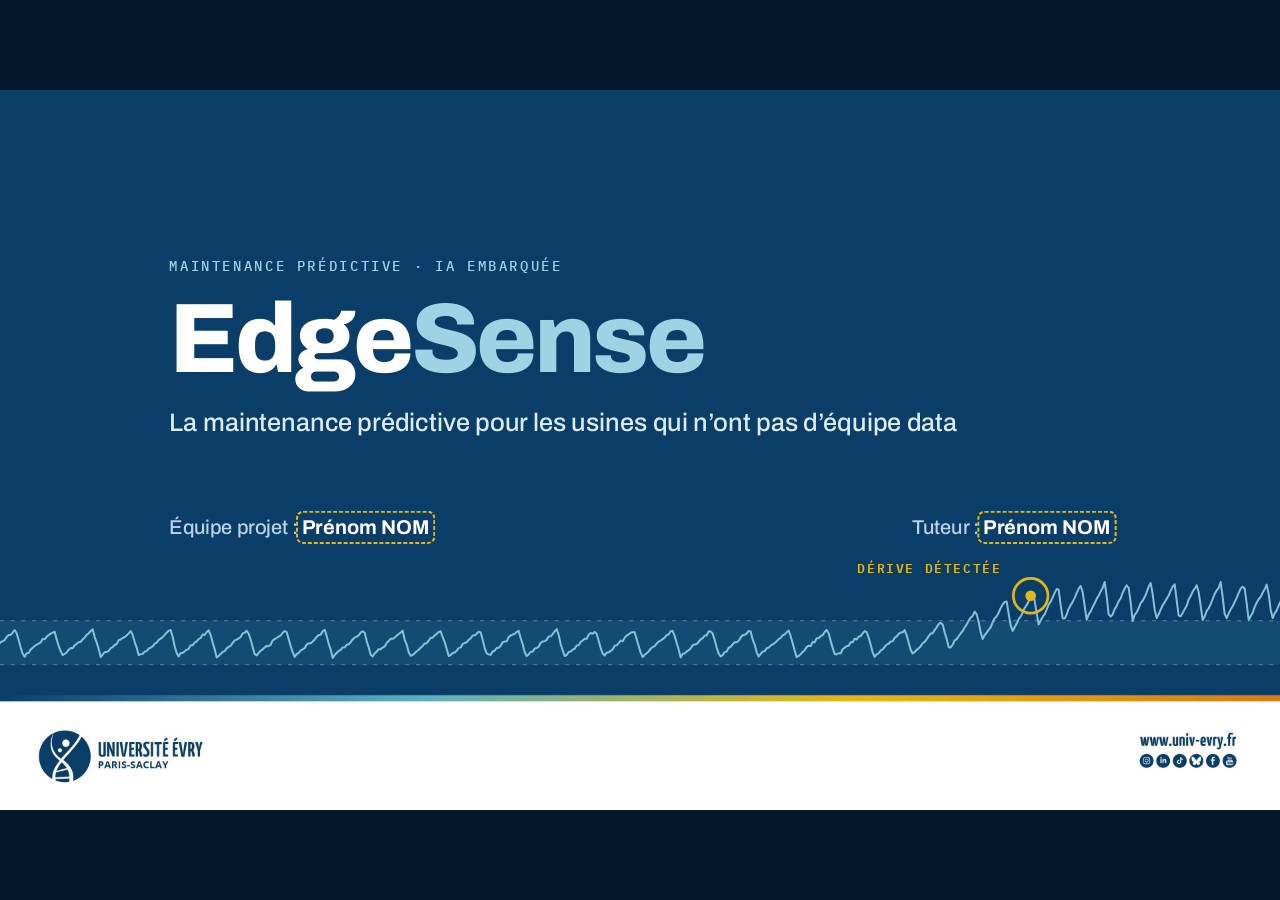
==== commit fdad236e: "feat(pitch): adopt the strongest ideas from the PowerPoint draft After comparing with the parallel ." ====
--- a/pitch/web/index.html
+++ b/pitch/web/index.html
@@ -27,6 +27,7 @@
     <symbol id="i-shield-check" viewBox="0 0 24 24"><path d="M20 13c0 5-3.5 7.5-7.66 8.95a1 1 0 0 1-.67-.01C7.5 20.5 4 18 4 13V6a1 1 0 0 1 1-1c2 0 4.5-1.2 6.24-2.72a1.17 1.17 0 0 1 1.52 0C14.51 3.81 17 5 19 5a1 1 0 0 1 1 1z"/> <path d="m9 12 2 2 4-4"/></symbol>
     <symbol id="i-user-check" viewBox="0 0 24 24"><path d="M16 21v-2a4 4 0 0 0-4-4H6a4 4 0 0 0-4 4v2"/> <circle cx="9" cy="7" r="4"/> <polyline points="16 11 18 13 22 9"/></symbol>
     <symbol id="i-wrench" viewBox="0 0 24 24"><path d="M14.7 6.3a1 1 0 0 0 0 1.4l1.6 1.6a1 1 0 0 0 1.4 0l3.77-3.77a6 6 0 0 1-7.94 7.94l-6.91 6.91a2.12 2.12 0 0 1-3-3l6.91-6.91a6 6 0 0 1 7.94-7.94l-3.76 3.76z"/></symbol>
+    <symbol id="i-plug" viewBox="0 0 24 24"><path d="M12 22v-5"/> <path d="M9 8V2"/> <path d="M15 8V2"/> <path d="M18 8v5a4 4 0 0 1-4 4h-4a4 4 0 0 1-4-4V8Z"/></symbol>
     <symbol id="i-arrow" viewBox="0 0 24 24"><path d="M5 12h14"/><path d="m13 6 6 6-6 6"/></symbol>
   </defs>
 </svg>
@@ -48,14 +49,14 @@
     <div class="cover">
       <p class="eyebrow" data-reveal style="--d:0">Maintenance prédictive · IA embarquée</p>
       <h1 class="cover-title" data-reveal style="--d:1">Edge<span>Sense</span></h1>
-      <p class="cover-sub" data-reveal style="--d:2">La maintenance prédictive qui se branche sur les automates existants</p>
+      <p class="cover-sub" data-reveal style="--d:2">La maintenance prédictive pour les usines qui n’ont pas d’équipe data</p>
     </div>
     <div class="cover-meta" data-reveal style="--d:3">
       <p><span class="k">Équipe projet&nbsp;: </span><span class="fill-me">Prénom NOM</span></p>
       <p><span class="k">Tuteur&nbsp;: </span><span class="fill-me">Prénom NOM</span></p>
     </div>
-    <aside class="notes" data-time="0:00 → 0:10">
-      <p>Bonjour. Je m’appelle [Prénom], et je vous présente EdgeSense&nbsp;: la maintenance prédictive qui se branche directement sur les automates d’une usine.</p>
+    <aside class="notes">
+      <p>Bonjour, je m’appelle [Prénom]. EdgeSense, c’est un boîtier qui fait de la maintenance prédictive avec les automates qu’une usine a déjà.</p>
     </aside>
   </section>
 
@@ -63,7 +64,7 @@
   <section class="slide" data-label="Accroche" data-duration="25">
     <header class="slide-head">
       <p class="eyebrow" data-reveal style="--d:0">Point de départ · stage chez Groupe Bel, Maroc</p>
-      <h2 data-reveal style="--d:1">Les données étaient là. Personne ne s’en servait pour anticiper les pannes.</h2>
+      <h2 data-reveal style="--d:1">Les machines remontaient leurs données. Aucune alerte n’en sortait.</h2>
     </header>
     <div class="flow">
       <div class="flow-step" data-reveal style="--d:2">
@@ -81,19 +82,19 @@
       <div class="flow-step" data-reveal style="--d:4">
         <svg class="ico"><use href="#i-monitor"/></svg>
         <h3>Écrans de supervision</h3>
-        <p>tout est visualisé</p>
+        <p>des courbes, rien de plus</p>
       </div>
       <div class="flow-arrow" data-reveal style="--d:4.5"><svg class="ico"><use href="#i-arrow"/></svg></div>
       <div class="flow-step flow-step--gap" data-reveal style="--d:5.5">
         <svg class="ico"><use href="#i-bell-off"/></svg>
         <h3>Et ensuite&nbsp;?</h3>
-        <p>aucune détection, aucune alerte, aucune intervention anticipée</p>
-      </div>
-    </div>
-    <p class="story-foot" data-reveal style="--d:6.5">Des tableaux de bord, mais <b>la maintenance restait réactive</b>&nbsp;: rien ne transformait ces données en action pour le technicien.</p>
-    <aside class="notes" data-time="0:10 → 0:35">
-      <p>Tout part de mon stage chez Groupe Bel, au Maroc. L’usine avait centralisé les données de ses machines et de ses automates sur un serveur, avec les outils Siemens.</p>
-      <p>Mais ces données servaient seulement à afficher des courbes. Aucune alerte, aucune intervention anticipée. Les données étaient là&nbsp;; personne ne pouvait s’en servir pour prévenir les pannes.</p>
+        <p>personne n’est prévenu avant la panne</p>
+      </div>
+    </div>
+    <p class="story-foot" data-reveal style="--d:6.5">L’usine avait fait l’effort de tout collecter. <b>Il manquait l’étape qui prévient le technicien.</b></p>
+    <aside class="notes">
+      <p>J’ai fait mon stage chez Groupe Bel, au Maroc. L’usine remontait déjà les données de ses machines et de ses automates vers un serveur central, avec des outils Siemens.</p>
+      <p>Mais ces données servaient à afficher des courbes, et c’est tout. Aucune alerte n’en sortait. Je pense que beaucoup de PME et d’ETI en sont là.</p>
     </aside>
   </section>
 
@@ -102,9 +103,9 @@
     <h2 class="slide-title" data-reveal style="--d:0">Contexte &amp; Problématique</h2>
     <div class="col-left">
       <ul class="bullets">
-        <li data-reveal style="--d:1"><b>Le problème&nbsp;:</b> la maintenance prédictive existe, mais elle est pensée pour les grands groupes&nbsp;: capteurs dédiés, serveurs, cloud, équipe data.</li>
-        <li data-reveal style="--d:2"><b>Public cible&nbsp;:</b> les usines de taille moyenne (PME, ETI, agroalimentaire…) où la maintenance repose sur des techniciens et des automaticiens.</li>
-        <li data-reveal style="--d:3"><b>L’enjeu&nbsp;:</b> une panne imprévue arrête la ligne, alors que les signaux pour l’anticiper sont déjà dans les automates.</li>
+        <li data-reveal style="--d:1"><b>Le problème&nbsp;:</b> les offres de maintenance prédictive visent les grands groupes, ceux qui peuvent payer des capteurs dédiés, des serveurs et une équipe data.</li>
+        <li data-reveal style="--d:2"><b>Public cible&nbsp;:</b> les usines de taille moyenne (PME, ETI, agroalimentaire…), où la maintenance, ce sont des techniciens et des automaticiens.</li>
+        <li data-reveal style="--d:3"><b>L’enjeu&nbsp;:</b> une panne imprévue arrête la ligne, alors que les mesures qui l’annonçaient dorment dans les automates.</li>
       </ul>
     </div>
     <figure class="map-card" data-reveal style="--d:2">
@@ -127,10 +128,19 @@
         <text class="map-name" x="518" y="92" text-anchor="end">Amiral Technologies</text>
         <text class="map-sub" x="518" y="120" text-anchor="end">serveurs + experts pour analyser</text>
 
+        <circle class="map-peer" cx="612" cy="196" r="15"/>
+        <text class="map-name" x="588" y="190" text-anchor="end">Siemens</text>
+        <text class="map-sub" x="588" y="218" text-anchor="end">plateforme cloud (Senseye)</text>
+
         <circle class="map-peer" cx="601" cy="296" r="15"/>
         <text class="map-name" x="577" y="290" text-anchor="end">Augury</text>
         <text class="map-sub" x="577" y="318" text-anchor="end">capteurs dédiés,</text>
         <text class="map-sub" x="577" y="342" text-anchor="end">analyse chez le fournisseur</text>
+
+        <circle class="map-peer" cx="462" cy="470" r="15"/>
+        <text class="map-name" x="486" y="464">Tractian</text>
+        <text class="map-sub" x="486" y="490">capteurs sans fil</text>
+        <text class="map-sub" x="486" y="514">+ cloud</text>
 
         <circle class="map-me-ring" cx="146" cy="466" r="17"/>
         <circle class="map-me" cx="146" cy="466" r="17"/>
@@ -140,16 +150,17 @@
       </svg>
       <p class="map-note">Positionnement indicatif</p>
     </figure>
-    <aside class="notes" data-time="0:35 → 1:05">
-      <p>Et ce n’est pas un cas isolé. Les solutions de maintenance prédictive existent, mais elles visent les grands groupes. Augury installe ses propres capteurs et analyse les données chez lui. Amiral Technologies, issue du CNRS, demande des serveurs et des experts pour exploiter les analyses.</p>
-      <p>Les usines de taille moyenne ont des techniciens de maintenance et des automaticiens, mais ni équipe data ni ce budget. C’est ce marché que je vise.</p>
+    <aside class="notes">
+      <p>Des solutions existent, mais elles visent les grands groupes. Augury pose ses propres capteurs et analyse les données chez lui. Amiral Technologies, soutenue par le CNRS, demande des serveurs et des experts. Même Tractian, qui vise des usines plus petites, impose ses capteurs et le cloud.</p>
+      <p>Une usine de taille moyenne a des techniciens et des automaticiens. Elle n’a ni équipe data ni ce budget. C’est pour elle que je construis EdgeSense.</p>
+      <p class="src">Placement des concurrents&nbsp;: qualitatif, à vérifier avant le jury. Si le jury cite Tractian&nbsp;: même cible, mais nouveaux capteurs + cloud&nbsp;; EdgeSense lit les automates existants et reste sur site.</p>
     </aside>
   </section>
 
   <!-- 4 · CONCEPT =========================================================== -->
   <section class="slide" data-label="Concept" data-duration="30">
     <h2 class="slide-title" data-reveal style="--d:0">Concept</h2>
-    <p class="lead concept-lead" data-reveal style="--d:1">Un boîtier installé sur site, <strong>branché sur les automates existants</strong>, qui prévient le technicien <strong>avant</strong> la panne.</p>
+    <p class="lead concept-lead" data-reveal style="--d:1">Un boîtier qu’on <strong>branche sur les automates de l’usine</strong>. Il prévient le technicien <strong>avant</strong> la panne.</p>
     <div class="pipeline" data-reveal style="--d:2">
       <svg viewBox="0 0 1628 420" aria-hidden="true">
         <line class="pipe-line" x1="162.8" y1="179" x2="1465.2" y2="179"/>
@@ -171,17 +182,17 @@
         <div class="station">
           <div class="badge"><svg class="ico"><use href="#i-cpu"/></svg></div>
           <h3>Automates &amp; SCADA</h3>
-          <p>les données déjà présentes dans l’usine</p>
+          <p>les mesures que l’usine a déjà</p>
         </div>
         <div class="station">
           <div class="badge badge--core"><svg class="ico"><use href="#i-activity"/></svg><small>EDGESENSE</small></div>
           <h3>Boîtier sur site</h3>
-          <p>apprend le fonctionnement normal, détecte les dérives</p>
+          <p>apprend ce qui est normal, repère ce qui dérive</p>
         </div>
         <div class="station">
           <div class="badge"><svg class="ico"><use href="#i-monitor"/></svg></div>
           <h3>IHM de l’atelier</h3>
-          <p>alerte + cause probable</p>
+          <p>alerte, cause probable, urgence</p>
         </div>
         <div class="station">
           <div class="badge"><svg class="ico"><use href="#i-clipboard-list"/></svg></div>
@@ -196,30 +207,30 @@
       </div>
     </div>
     <div class="assets">
-      <div class="asset" data-reveal style="--d:4">
+      <div class="asset asset--key" data-reveal style="--d:4">
+        <svg class="ico"><use href="#i-plug"/></svg>
+        <div><h3>Atout clé&nbsp;: rien à installer sur les machines, personne à recruter</h3><p>il lit les automates et le réseau déjà en place</p></div>
+      </div>
+      <div class="asset" data-reveal style="--d:5">
         <svg class="ico"><use href="#i-history"/></svg>
-        <div><h3>Aucun historique de pannes</h3><p>apprentissage non supervisé sur les données saines</p></div>
-      </div>
-      <div class="asset" data-reveal style="--d:5">
+        <div><h3>Aucun historique de pannes</h3><p>il apprend le fonctionnement normal</p></div>
+      </div>
+      <div class="asset" data-reveal style="--d:6">
         <svg class="ico"><use href="#i-shield-check"/></svg>
         <div><h3>100&nbsp;% sur site</h3><p>aucune donnée brute ne quitte l’usine</p></div>
       </div>
-      <div class="asset" data-reveal style="--d:6">
-        <svg class="ico"><use href="#i-user-check"/></svg>
-        <div><h3>Pensé pour le technicien</h3><p>où regarder, quoi faire, et il garde la main</p></div>
-      </div>
-    </div>
-    <aside class="notes" data-time="1:05 → 1:35">
-      <p>EdgeSense, c’est un boîtier installé dans l’usine et branché sur les automates existants. Il apprend le fonctionnement normal de chaque machine, sans historique de pannes.</p>
-      <p>Dès qu’une dérive apparaît, il affiche une alerte sur l’IHM que les opérateurs utilisent déjà, avec la cause probable, et crée le ticket dans la GMAO. Le technicien confirme ou rejette l’alerte, et le système apprend de ce retour.</p>
+    </div>
+    <aside class="notes">
+      <p>EdgeSense, c’est un boîtier qu’on branche sur les automates existants. Il apprend comment chaque machine se comporte quand tout va bien. Pas besoin d’avoir déjà enregistré des pannes.</p>
+      <p>Quand une mesure dérive, l’alerte s’affiche sur l’IHM que les opérateurs utilisent déjà, avec la cause probable et l’urgence, et le ticket part dans la GMAO. Le technicien confirme ou rejette l’alerte, et le système en tient compte la fois suivante.</p>
     </aside>
   </section>
 
   <!-- 5 · FAISABILITÉ ======================================================= -->
-  <section class="slide" data-label="Faisabilité" data-duration="35">
+  <section class="slide" data-label="Faisabilité" data-duration="36">
     <h2 class="slide-title" data-reveal style="--d:0">Faisabilité&nbsp;: le prototype fonctionne</h2>
     <figure class="proof-shot" data-reveal style="--d:1">
-      <figcaption class="eyebrow">Console opérateur EdgeSense · alerte sur une panne réelle (données rejouées)</figcaption>
+      <figcaption class="eyebrow">Console EdgeSense · fuite d’air du 5 juin 2020 (données réelles rejouées)</figcaption>
       <div class="screen">
         <img src="assets/dashboard-alert-top.webp" width="3200" height="1780" alt="Console EdgeSense en alerte : écart localisé sur la pression de la vanne de régulation, action recommandée, bouton de création d'une demande d'intervention.">
         <span class="pin" style="left:37%;top:33%">1</span>
@@ -255,86 +266,78 @@
       </div>
       <p class="trl-text"><b>TRL&nbsp;4</b>&nbsp;: prototype validé en laboratoire, sur données industrielles réelles</p>
     </div>
-    <aside class="notes" data-time="1:35 → 2:10">
-      <p>Ce n’est pas qu’une idée&nbsp;: le prototype fonctionne. Voici la console opérateur, en alerte sur une vraie panne du compresseur du métro de Porto. Elle localise la cause, propose l’action et crée le ticket en un clic.</p>
-      <p>Sur 139 jours de données réelles, EdgeSense a signalé les 4 pannes documentées, avec en moyenne une fausse alerte tous les dix jours environ. Et une analyse prend moins d’une milliseconde sur un seul cœur de processeur&nbsp;: un petit boîtier suffit. Nous sommes au TRL 4.</p>
+    <aside class="notes">
+      <p>Le prototype tourne déjà. Ici, la console est en alerte sur la fuite d’air du 5 juin 2020&nbsp;: elle montre la pièce en cause et l’action à faire, et le ticket se crée en un clic.</p>
+      <p>Sur 139 jours de données réelles du métro de Porto, EdgeSense a signalé les 4 pannes documentées, avec une fausse alerte tous les dix jours environ. Une analyse prend moins d’une milliseconde sur un seul cœur de processeur, donc un petit boîtier suffit. J’estime qu’on est au TRL 4.</p>
+      <p class="src">Sources, si le jury demande&nbsp;: 4/4 = les pannes du registre officiel Metro.PT (les 2 événements ajoutés après audit ne sont pas comptés). ~10 jours = 11 épisodes d’alerte hors pannes officielles sur 139 jours de test (un tous les 12,6 jours, arrondi à la baisse). &lt; 1 ms = médiane 0,48 à 0,56 ms sur 1 cœur d’un PC, proxy type Raspberry Pi, pas encore mesuré sur un Pi. Modèle entraîné sur 2 mois de données saines, seuil recalibré sur 2 semaines sur site.</p>
     </aside>
   </section>
 
   <!-- 6 · IMPACT ============================================================ -->
-  <section class="slide" data-label="Impact" data-duration="25">
+  <section class="slide" data-label="Impact" data-duration="22">
     <h2 class="slide-title" data-reveal style="--d:0">Impact</h2>
     <div class="impact">
       <article class="impact-card" data-reveal style="--d:1">
         <header><svg class="ico"><use href="#i-factory"/></svg><h3>Pour l’usine</h3></header>
-        <ul>
-          <li><b>Moins d’arrêts imprévus</b>&nbsp;: on intervient avant la panne, sur un créneau planifié.</li>
-          <li><b>Aucune nouvelle infrastructure</b>&nbsp;: on valorise les données déjà collectées.</li>
-        </ul>
+        <p class="impact-text"><b>Moins d’arrêts imprévus</b>&nbsp;: on intervient avant la panne, sur un créneau planifié.</p>
       </article>
       <article class="impact-card" data-reveal style="--d:2">
         <header><svg class="ico"><use href="#i-wrench"/></svg><h3>Pour le technicien</h3></header>
-        <ul>
-          <li><b>Un assistant, pas une boîte noire</b>&nbsp;: il sait où regarder et quoi faire.</li>
-          <li><b>Son expertise compte</b>&nbsp;: chaque retour terrain améliore le système.</li>
-        </ul>
+        <p class="impact-text"><b>Il sait quoi vérifier</b> avant de se déplacer, et ses retours améliorent le système.</p>
       </article>
       <article class="impact-card" data-reveal style="--d:3">
         <header><svg class="ico"><use href="#i-leaf"/></svg><h3>Pour la société</h3></header>
-        <ul>
-          <li><b>Moins de gaspillage</b>&nbsp;: matière perdue lors des arrêts, énergie perdue par les fuites d’air comprimé.</li>
-          <li><b>Données souveraines</b>&nbsp;: tout reste dans l’usine.</li>
-        </ul>
+        <p class="impact-text"><b>Moins de pertes</b> de matière et d’énergie (fuites d’air comprimé), et des données qui restent à l’usine.</p>
       </article>
     </div>
     <div class="biz" data-reveal style="--d:4">
       <div><span class="eyebrow">Qui paie&nbsp;?</span>Le responsable maintenance ou le directeur d’usine</div>
       <div><span class="eyebrow">Modèle envisagé</span>Un boîtier + un abonnement par machine surveillée</div>
     </div>
-    <aside class="notes" data-time="2:10 → 2:35">
-      <p>L’impact&nbsp;: pour l’usine, moins d’arrêts imprévus et des interventions planifiées, sans nouvelle infrastructure. Pour le technicien, un outil qui lui dit où regarder et quoi faire.</p>
-      <p>Et plus largement, moins de pertes de matière et d’énergie, avec des données qui restent sur site. Le modèle envisagé&nbsp;: un boîtier et un abonnement par machine surveillée.</p>
+    <aside class="notes">
+      <p>Pour l’usine, ça veut dire moins d’arrêts imprévus, sans rien installer d’autre que le boîtier. Le technicien sait quoi vérifier avant de se déplacer.</p>
+      <p>On perd aussi moins de matière et d’énergie, et les données ne quittent pas l’usine. Côté modèle économique, j’envisage un boîtier plus un abonnement par machine surveillée.</p>
     </aside>
   </section>
 
   <!-- 7 · CONCLUSION + BESOIN ============================================== -->
-  <section class="slide" data-label="Conclusion + besoin" data-duration="20">
+  <section class="slide" data-label="Conclusion + besoin" data-duration="23">
     <h2 class="slide-title" data-reveal style="--d:0">Prochaines étapes &amp; besoins</h2>
     <div class="steps">
       <span class="steps-now" data-reveal style="--d:1">Aujourd’hui · TRL 4</span>
       <ol>
-        <li data-n="1" data-reveal style="--d:2"><h3>Connecter de vrais automates</h3><p>OPC UA, Siemens S7&nbsp;: lire en direct une ligne réelle</p></li>
-        <li data-n="2" data-reveal style="--d:3"><h3>Pilote en usine</h3><p>une ligne de production, avec une usine partenaire</p></li>
-        <li data-n="3" data-reveal style="--d:4"><h3>Boîtier embarqué</h3><p>portage sur matériel industriel basse consommation</p></li>
+        <li data-n="1" data-reveal style="--d:2"><h3>Valider le besoin</h3><p>20 entretiens avec des responsables maintenance</p></li>
+        <li data-n="2" data-reveal style="--d:3"><h3>Pilote sur données historiques</h3><p>l’historique d’un vrai site, rejoué dans EdgeSense</p></li>
+        <li data-n="3" data-reveal style="--d:4"><h3>Branchement en direct</h3><p>connecteur OPC UA / Siemens S7, boîtier sur une ligne</p></li>
       </ol>
       <span class="steps-goal" data-reveal style="--d:5">Objectif · TRL 6, démonstration sur site</span>
     </div>
     <aside class="ask" data-reveal style="--d:3">
       <p class="eyebrow">Ce que je recherche</p>
-      <h3>Pour passer au pilote</h3>
+      <h3>Pour passer en usine</h3>
       <ul>
-        <li><svg class="ico"><use href="#i-factory"/></svg><span><b>Une usine pilote</b><br>agroalimentaire ou process</span></li>
-        <li><svg class="ico"><use href="#i-graduation-cap"/></svg><span><b>Un accompagnement</b><br>incubation, mentorat business</span></li>
+        <li><svg class="ico"><use href="#i-factory"/></svg><span><b>Un site pilote</b><br>ses données historiques, puis une ligne</span></li>
+        <li><svg class="ico"><use href="#i-graduation-cap"/></svg><span><b>Un accompagnement</b><br>modèle économique, incubation</span></li>
         <li><svg class="ico"><use href="#i-coins"/></svg><span><b>Un premier financement</b><br>pour le matériel du pilote</span></li>
       </ul>
     </aside>
-    <p class="oneliner" data-reveal style="--d:6">EdgeSense&nbsp;: la maintenance prédictive à la portée des usines qui n’ont pas d’équipe data.</p>
-    <aside class="notes" data-time="2:35 → 2:55">
-      <p>Prochaines étapes&nbsp;: connecter de vrais automates, en OPC UA et Siemens S7&nbsp;; mener un pilote sur une ligne de production&nbsp;; puis porter le logiciel sur un boîtier industriel.</p>
-      <p>Pour cela, je recherche une usine pilote, un accompagnement et un premier financement pour le matériel.</p>
+    <p class="oneliner" data-reveal style="--d:6">EdgeSense&nbsp;: de la maintenance prédictive pour les usines qui n’ont pas d’équipe data.</p>
+    <aside class="notes">
+      <p>La suite, en trois étapes&nbsp;: vingt entretiens avec des responsables maintenance pour valider le besoin, un pilote sur l’historique d’un vrai site, puis le branchement en direct sur une ligne.</p>
+      <p>Pour ça, il me faut un site pilote, un accompagnement sur le modèle économique et un premier financement.</p>
     </aside>
   </section>
 
   <!-- 8 · MERCI ============================================================= -->
-  <section class="slide slide--cover" data-label="Merci" data-duration="5">
+  <section class="slide slide--cover" data-label="Merci" data-duration="4">
     <div class="closing">
       <h2 data-reveal style="--d:0">Merci de votre attention</h2>
       <p class="tag" data-reveal style="--d:1">Think It &amp; Do It</p>
       <p class="contact" data-reveal style="--d:2"><b>EdgeSense</b> · github.com/mosouab/EdgeSense</p>
     </div>
-    <aside class="notes" data-time="2:55 → 3:00">
-      <p>EdgeSense&nbsp;: la maintenance prédictive pour les usines qui n’ont pas d’équipe data. Merci de votre attention.</p>
-      <p><em>Phrase-pitch (canevas «&nbsp;Oser pour innover&nbsp;»)&nbsp;: Saviez-vous que la plupart des usines de taille moyenne collectent déjà les données de leurs machines sans pouvoir s’en servir&nbsp;? Je développe EdgeSense, un boîtier qui se branche sur les automates existants, pour les équipes de maintenance, afin de détecter les pannes avant qu’elles n’arrivent, grâce à une IA qui apprend le fonctionnement normal sans historique de pannes et tourne entièrement sur site.</em></p>
+    <aside class="notes">
+      <p>Merci&nbsp;! Je suis à votre disposition pour vos questions.</p>
+      <p class="src">Phrase-pitch (canevas «&nbsp;Oser pour innover&nbsp;»)&nbsp;: Saviez-vous que chez Groupe Bel, au Maroc, les machines envoyaient leurs données vers un serveur central sans qu’aucune alerte n’en sorte&nbsp;? Je développe EdgeSense, un boîtier qui se branche sur les automates existants, pour les équipes de maintenance des usines de taille moyenne. Il apprend le fonctionnement normal de chaque machine, sans historique de pannes, et prévient le technicien avant la panne. Tout tourne sur site. Je cherche une usine partenaire et un accompagnement pour lancer un pilote.</p>
     </aside>
   </section>
 
--- a/pitch/web/deck.css
+++ b/pitch/web/deck.css
@@ -324,7 +324,7 @@
   color: var(--signal);
   white-space: nowrap;
 }
-.assets { position: absolute; left: 146px; right: 146px; top: 800px; display: grid; grid-template-columns: repeat(3, 1fr); gap: 28px; }
+.assets { position: absolute; left: 146px; right: 146px; top: 800px; display: grid; grid-template-columns: 1.5fr 1fr 1fr; gap: 28px; }
 .asset {
   display: flex;
   gap: 20px;
@@ -337,6 +337,10 @@
 .asset .ico { font-size: 40px; color: var(--blue); margin-top: 4px; }
 .asset h3 { font-size: 26px; line-height: 1.15; font-weight: 700; color: var(--blue); }
 .asset p { margin-top: 4px; font-size: 21px; line-height: 1.28; color: var(--ink-2); }
+.asset--key { background: var(--box); border-left-color: var(--stripe-4); }
+.asset--key .ico { color: var(--stripe-4); }
+.asset--key h3 { color: #fff; }
+.asset--key p { color: #cfe0ee; }
 
 /* ---------- 5 · faisabilité ---------- */
 
@@ -402,20 +406,22 @@
 
 /* ---------- 6 · impact ---------- */
 
-.impact { position: absolute; left: 146px; right: 146px; top: 228px; display: grid; grid-template-columns: repeat(3, 1fr); gap: 32px; }
-.impact-card { padding: 34px 34px 36px; border-radius: 16px; background: var(--mist); border: 2px solid var(--line); }
+.impact { position: absolute; left: 146px; right: 146px; top: 236px; display: grid; grid-template-columns: repeat(3, 1fr); gap: 32px; }
+.impact-card { padding: 38px 38px 42px; border-radius: 16px; background: var(--mist); border: 2px solid var(--line); }
 .impact-card header { display: flex; align-items: center; gap: 18px; }
-.impact-card header .ico { font-size: 46px; color: var(--blue); }
+.impact-card header .ico { font-size: 52px; color: var(--blue); }
 .impact-card h3 { font-size: 36px; font-weight: 750; color: var(--blue); letter-spacing: -0.01em; }
 .impact-card ul { list-style: none; margin-top: 30px; display: grid; gap: 26px; }
-.impact-card li { position: relative; padding-left: 30px; font-size: 28px; line-height: 1.3; color: var(--ink); }
+.impact-text { margin-top: 28px; font-size: 32px; line-height: 1.32; color: var(--ink); text-wrap: pretty; }
+.impact-text b { color: var(--blue); }
+.impact-card li { position: relative; padding-left: 30px; font-size: 31px; line-height: 1.3; color: var(--ink); }
 .impact-card li::before { content: ""; position: absolute; left: 0; top: .52em; width: 11px; height: 11px; background: var(--blue); }
 .impact-card li b { color: var(--blue); }
 .biz {
   position: absolute;
   left: 146px;
   right: 146px;
-  top: 724px;
+  top: 640px;
   display: grid;
   grid-template-columns: 1fr 1fr;
   border-radius: 14px;
@@ -560,6 +566,7 @@
 }
 .p-notes .p-time { display: block; font: 500 14px var(--mono); letter-spacing: .1em; color: var(--stripe-4); margin-bottom: 10px; text-transform: uppercase; }
 .p-notes p + p { margin-top: 12px; }
+.p-notes .src { font: 400 15px/1.5 var(--mono); color: #8fa6bb; border-top: 1px solid #22384f; padding-top: 12px; margin-top: 18px; }
 .p-keys { font: 400 13px var(--mono); color: #6f879d; }
 
 /* ---------- motion & print ---------- */
